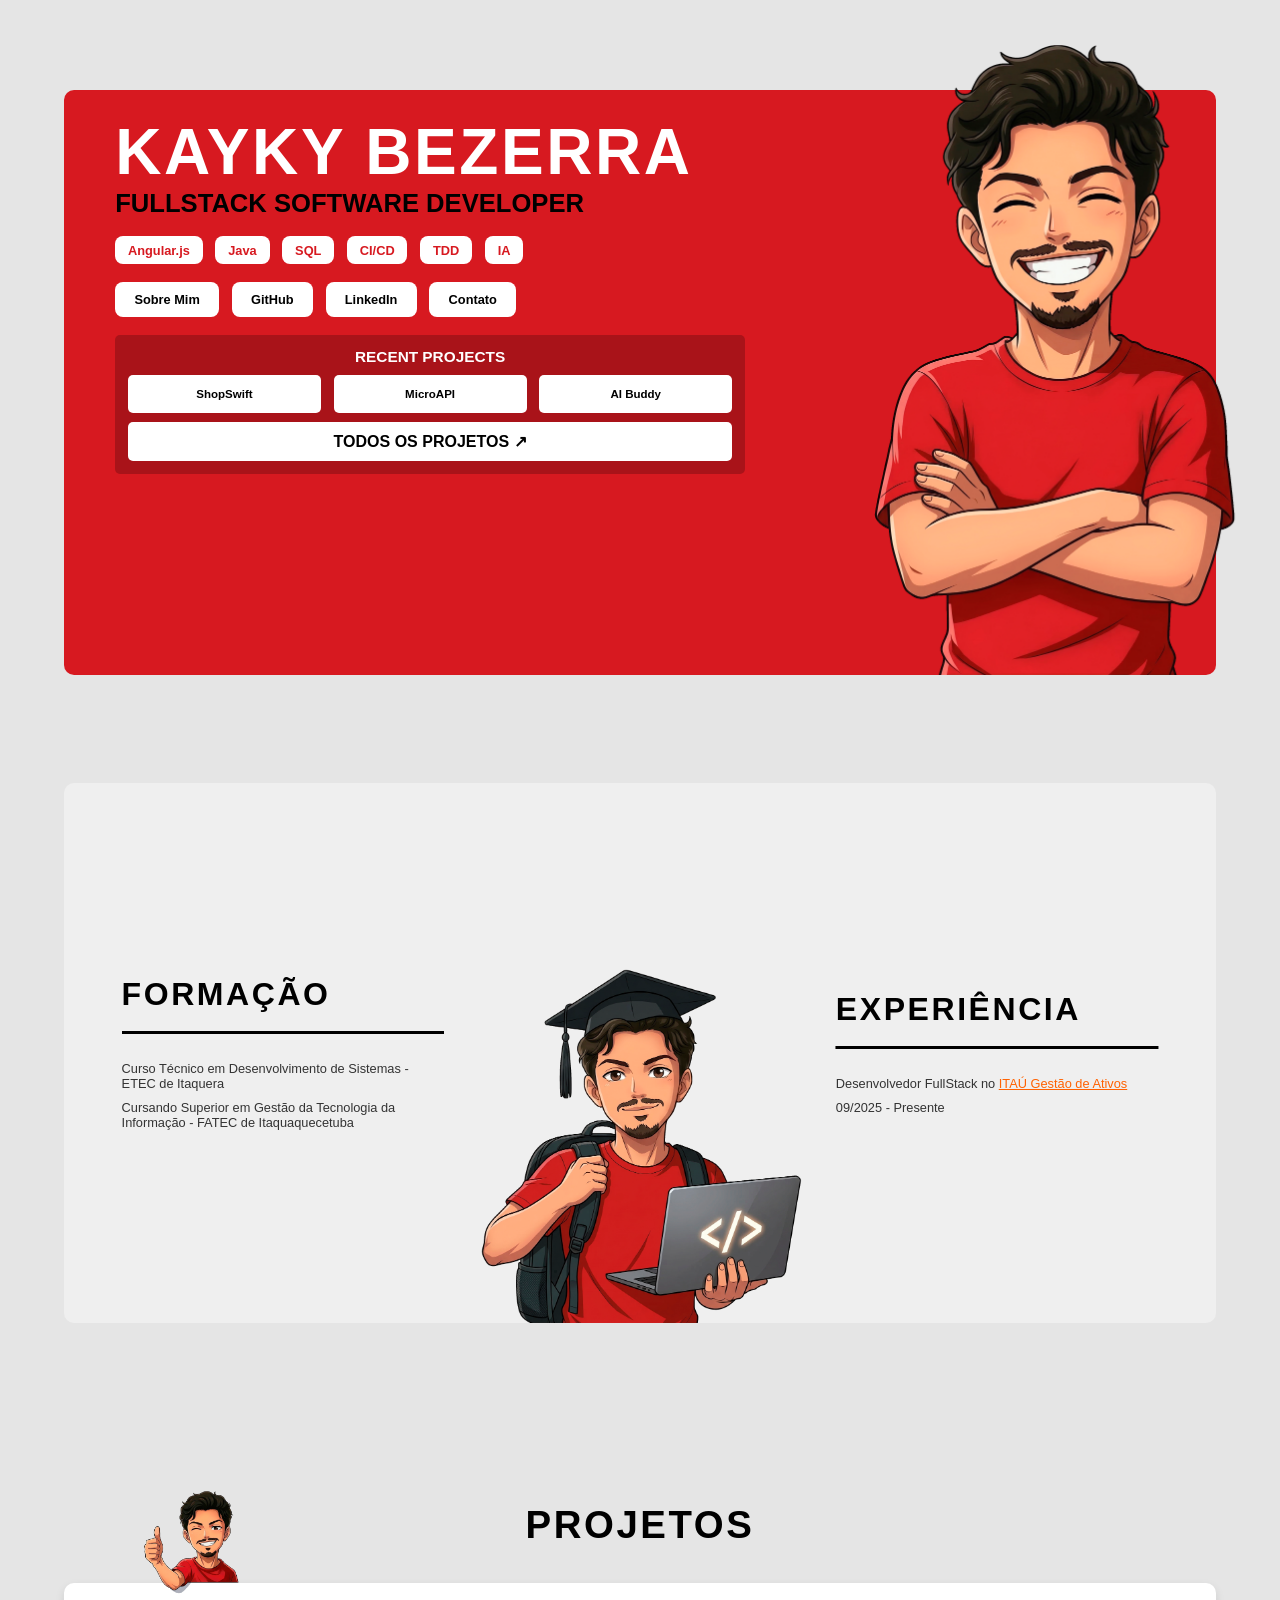
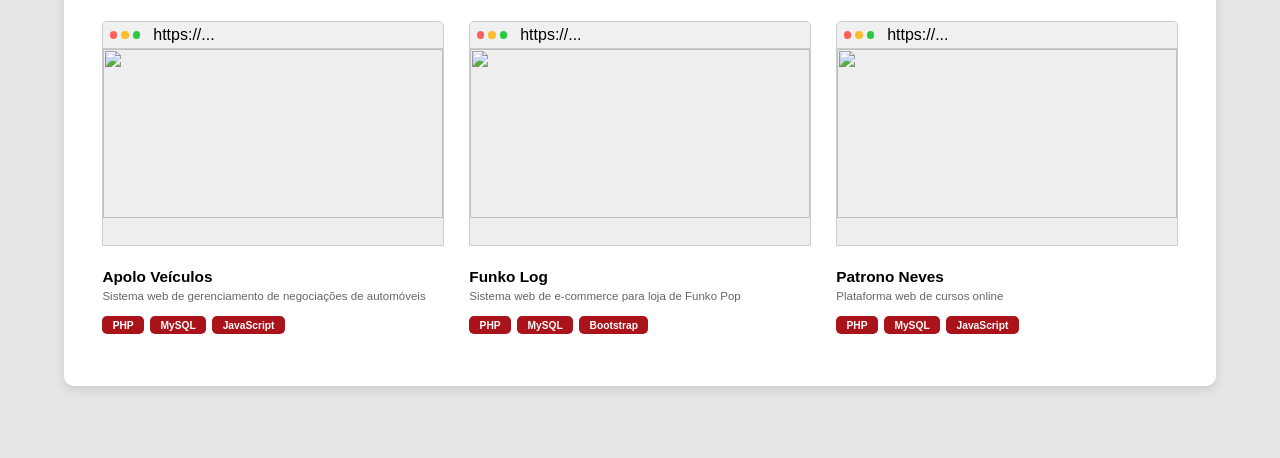
==== portfolio/pages/index.html @ 353b305b "Add files via upload" ====
<!DOCTYPE html>
<html lang="pt-br">
<head>
  <meta charset="UTF-8">
  <title>Kayky Bezerra</title>
  <link rel="stylesheet" href="../styles/style.css"> 
</head>
<body>

  <!-- HOME -->
  <div class="container" id="home">
    <div class="left">
      <div class="text">
        <h1>KAYKY BEZERRA</h1>
        <h2>FULLSTACK SOFTWARE DEVELOPER</h2>
      </div>

      <div class="techs">
        <div class="tech">Angular.js</div>
        <div class="tech">Java</div>
        <div class="tech">SQL</div>
        <div class="tech">CI/CD</div>
        <div class="tech">TDD</div>
        <div class="tech">IA</div>
      </div>

      <div class="action-links">
        <a href="#sobre-secao" class="link-btn">Sobre Mim</a>
        <a href="#github" class="link-btn">GitHub</a>
        <a href="#linkedin" class="link-btn">LinkedIn</a>
        <a href="#contato" class="link-btn">Contato</a>
      </div>

      <div class="projects-preview">
        <h3>RECENT PROJECTS</h3>
        <div class="cards">
          <div class="card">ShopSwift</div>
          <div class="card">MicroAPI</div>
          <div class="card">AI Buddy</div>
        </div>
        <a href="#projetos-secao" class="cta-btn">TODOS OS PROJETOS ↗</a>
      </div>
    </div>

    <img src="../images/logoPrincipal.png" class="character" alt="Kayky Bezerra">
  </div>

  <!-- SOBRE -->
<section id="sobre-secao">
  <div class="sobre-container">

    <div class="sobre-coluna esquerda">
      <h2>FORMAÇÃO</h2>
      <div class="linha"></div>
      <p>Curso Técnico em Desenvolvimento de Sistemas - ETEC de Itaquera</p>
      <p>Cursando Superior em Gestão da Tecnologia da Informação - FATEC de Itaquaquecetuba</p>
    </div>

    <img src="../images/aboutMe.png" class="sobre-personagem" alt="Kayky Sobre">

    <div class="sobre-coluna direita">
      <h2>EXPERIÊNCIA</h2>
      <div class="linha"></div>
      <p>
        Desenvolvedor FullStack no 
        <a href="https://iga.itau.com.br/#/home"
          style="color: #ff6202; text-decoration-color: #ff6202;">
          ITAÚ Gestão de Ativos
        </a>
      </p>
      <p>09/2025 - Presente</p>
    </div>

  </div>
</section>

  <!-- PROJETOS -->
  <section id="projetos-secao">
    <div id="projetos-titulo">
      <h2>PROJETOS</h2>
    </div>

    <div class="projetos-container">
      <img src="../images/logoprojetos.png" class="character-joinha" alt="Kayky Bezerra Joinha">

      <div class="projetos-grid">

        <div class="projeto-card">
          <div class="projeto-browser">
            <div class="browser-bar">
              <div class="controls">
                <span class="red"></span>
                <span class="yellow"></span>
                <span class="green"></span>
              </div>
              <div class="address">https://...</div>
            </div>
            <img src="../images/previewApolo.png">
          </div>
          <div class="projeto-info">
            <h4>Apolo Veículos</h4>
            <p>Sistema web de gerenciamento de negociações de automóveis</p>
            <div class="projeto-tags">
              <span class="tag">PHP</span>
              <span class="tag">MySQL</span>
              <span class="tag">JavaScript</span>
            </div>
          </div>
        </div>

        <div class="projeto-card">
          <div class="projeto-browser">
            <div class="browser-bar">
              <div class="controls">
                <span class="red"></span>
                <span class="yellow"></span>
                <span class="green"></span>
              </div>
              <div class="address">https://...</div>
            </div>
            <img src="../images/previewFunko.png">
          </div>
          <div class="projeto-info">
            <h4>Funko Log</h4>
            <p>Sistema web de e-commerce para loja de Funko Pop</p>
            <div class="projeto-tags">
              <span class="tag">PHP</span>
              <span class="tag">MySQL</span>
              <span class="tag">Bootstrap</span>
            </div>
          </div>
        </div>

        <div class="projeto-card">
          <div class="projeto-browser">
            <div class="browser-bar">
              <div class="controls">
                <span class="red"></span>
                <span class="yellow"></span>
                <span class="green"></span>
              </div>
              <div class="address">https://...</div>
            </div>
            <img src="../images/previewPatrono.png">
          </div>
          <div class="projeto-info">
            <h4>Patrono Neves</h4>
            <p>Plataforma web de cursos online</p>
            <div class="projeto-tags">
              <span class="tag">PHP</span>
              <span class="tag">MySQL</span>
              <span class="tag">JavaScript</span>
            </div>
          </div>
        </div>

      </div>
    </div>
  </section>

  <section id="github"></section>
  <section id="linkedin"></section>
  <section id="contato"></section>

</body>
<script>
const sobre = document.querySelector("#sobre-secao");

const observer = new IntersectionObserver(entries => {
  entries.forEach(entry => {
    if (entry.isIntersecting) {
      sobre.classList.add("animar");
    }
  });
}, { threshold: 0.4 });

observer.observe(sobre);
</script>
</html>
---- portfolio/styles/style.css ----
* {
  margin: 0;
  padding: 0;
  box-sizing: border-box;
  font-family: Arial, sans-serif;
}

html {
  scroll-behavior: smooth;
  background: #e5e5e5;
}

body {
  height: auto;
  min-height: 100vh;
  display: block;
  overflow-x: hidden;
  background: #e5e5e5;
}

/* CONTAINER PRINCIPAL */
.container {
  width: 100vw;
  height: 65vh;
  margin-top: 7vw; /* Centraliza horizontalmente */
  position: relative;
  border-radius: 10px;
  overflow: visible;
  display: flex;
  justify-content: center;
}

.left {
  width: 90%;
  background: #d71920;
  border-radius: 10px;
  padding: 2% 4%;
  position: relative;
  transform: translateX(-100%);
  opacity: 0;
  animation: bgAnim 1s ease forwards;
  display: flex;
  flex-direction: column;
  gap: 2vh;
}

.text {
  color: white;
  transform: translateY(-50px);
  opacity: 0;
  animation: textAnim 1s ease forwards;
  animation-delay: 0.5s;
}

.text h1 { font-size: 5vw; letter-spacing: 0.2vw; }
.text h2 { font-size: 2vw; color: black; }

.techs {
  display: flex;
  gap: 1vw;
  transform: translateY(50px);
  opacity: 0;
  animation: techAnim 1s ease forwards;
  animation-delay: 0.7s;
}

.tech {
  background: white;
  color: #d71920;
  padding: 0.5vw 1vw;
  border-radius: 8px;
  font-weight: bold;
  font-size: 1vw;
}

.action-links {
  display: flex;
  gap: 1vw;
  transform: translateY(50px);
  opacity: 0;
  animation: techAnim 1s ease forwards;
  animation-delay: 0.9s;
}

.link-btn {
  background: white;
  color: black;
  text-decoration: none;
  padding: 0.8vw 1.5vw;
  border-radius: 8px;
  font-weight: bold;
  font-size: 1vw;
  transition: 0.3s;
}

.link-btn:hover { background: #f0f0f0; transform: scale(1.05); }

.projects-preview {
  background: #a91319;
  padding: 1vw;
  border-radius: 5px;
  width: 60%;
  color: white;
  transform: translateY(50px);
  opacity: 0;
  animation: techAnim 1s ease forwards;
  animation-delay: 1.1s;
}

.projects-preview h3 { font-size: 1.2vw; text-align: center; margin-bottom: 1vh; }
.cards { display: flex; gap: 1vw; margin-bottom: 1vh; }

.card {
  flex: 1;
  background: white;
  color: black;
  text-align: center;
  padding: 1vw;
  border-radius: 5px;
  font-size: 0.9vw;
  font-weight: bold;
  /* width: 82%; */
}

.cta-btn {
  display: block;
  text-align: center;
  background: white;
  color: black;
  text-decoration: none;
  padding: 0.8vw;
  border-radius: 5px;
  font-weight: bold;
  transition: 0.3s;
}

.cta-btn:hover { background: #eee; }

.character {
  position: absolute;
  right: 1%;
  bottom: 0;
  height: 110%;
  transform: translateX(100%);
  opacity: 0;
  animation: charAnim 1s ease forwards;
  animation-delay: 0.8s;
  pointer-events: none;
}

/* SEÇÃO DE PROJETOS */
#projetos-secao {
  position: relative;
  width: 100%;
  display: flex;
  flex-direction: column;
  align-items: center;
  padding: 8vh 0;
  gap: 4vh;
}

#projetos-titulo h2 {
  font-size: 3vw;
  letter-spacing: 0.2vw;
  color: black;
  font-weight: bold;
}

.projetos-container {
  width: 90vw;
  background: white;
  border-radius: 10px;
  padding: 3vw;
  position: relative;
  z-index: 1;
  box-shadow: 0 4px 10px rgba(0,0,0,0.1);
}

.character-joinha {
  position: absolute;
  top: -7.4vw; /* Ajuste para o braço vazar */
  /* right: 2%; */
  width: 15vw;
  z-index: 2;
  pointer-events: none;
}

.projetos-grid {
  display: flex;
  gap: 2vw;
}

.projeto-card {
  flex: 1;
  display: flex;
  flex-direction: column;
  gap: 1vh;
}

.projeto-browser {
  height: 25vh;
  border: 1px solid #ccc;
  border-radius: 5px 5px 0 0;
  background: #eee;
  position: relative;
  overflow: hidden;
}

.browser-bar {
  height: 3vh;
  background: #f0f0f0;
  border-bottom: 1px solid #ccc;
  display: flex;
  align-items: center;
  padding: 0 0.5vw;
  gap: 1vw;
}

.controls {
  display: flex;
  gap: 0.3vw;
}

.controls span {
  width: 0.6vw;
  height: 0.6vw;
  border-radius: 50%;
}

.red { background: #ff5f57; }
.yellow { background: #ffbd2e; }
.green { background: #28ca41; }

.projeto-browser img {
  width: 100%;
  height: calc(100% - 3vh);
  object-fit: cover;
  display: block;
}

.projeto-info {
  padding: 1vw 0;
  display: flex;
  flex-direction: column;
  gap: 0.5vh;
}

.projeto-info h4 { font-size: 1.2vw; font-weight: bold; }
.projeto-info p { font-size: 0.9vw; color: #666; }

.projeto-tags {
  display: flex;
  gap: 0.5vw;
  margin-top: 1vh;
}

.tag {
  background: #a91319;
  color: white;
  padding: 0.3vw 0.8vw;
  border-radius: 5px;
  font-size: 0.8vw;
  font-weight: bold;
}


/* SEÇÃO SOBRE */
/* =========================
   SEÇÃO SOBRE (COM ANIMAÇÃO)
   ========================= */

#sobre-secao {
  width: 100%;
  padding: 12vh 0;
  display: flex;
  justify-content: center;
}

.sobre-container {
  width: 90vw;
  height: 60vh;
  background: #efefef;
  border-radius: 10px;
  position: relative;
  overflow: hidden;
}

/* PERSONAGEM NO CENTRO */
.sobre-personagem {
  position: absolute;
  left: 50%;
  bottom: 0;
  transform: translateX(-50%);
  width: 26vw;
  z-index: 2;
  pointer-events: none;
}

/* COLUNAS DE TEXTO */
.sobre-coluna {
  position: absolute;
  top: 50%;
  width: 28%;
  transform: translate(-50%, -50%);
  opacity: 0;
  transition: all 1.2s ease;
  z-index: 1;
  display: flex;
  flex-direction: column;
  gap: 1vh;
}

/* ambas começam no centro */
.esquerda {
  left: 50%;
}

.direita {
  left: 50%;
}

/* títulos e textos */
.sobre-coluna h2 {
  font-size: 2.5vw;
  letter-spacing: 0.2vw;
}

.sobre-coluna p {
  font-size: 1vw;
  color: #333;
}

.linha {
  width: 100%;
  height: 3px;
  background: black;
  margin: 1vh 0 2vh 0;
}

/* =========================
   ESTADO FINAL DA ANIMAÇÃO
   ========================= */

#sobre-secao.animar .esquerda {
  left: 5%;
  transform: translateY(-50%);
  opacity: 1;
}

#sobre-secao.animar .direita {
  left: 95%;
  transform: translate(-100%, -50%);
  opacity: 1;
}

/* ANIMAÇÕES */
@keyframes bgAnim { to { transform: translateX(0); opacity: 1; } }
@keyframes textAnim { to { transform: translateY(0); opacity: 1; } }
@keyframes charAnim { to { transform: translateX(0); opacity: 1; } }
@keyframes techAnim { to { transform: translateY(0); opacity: 1; } }
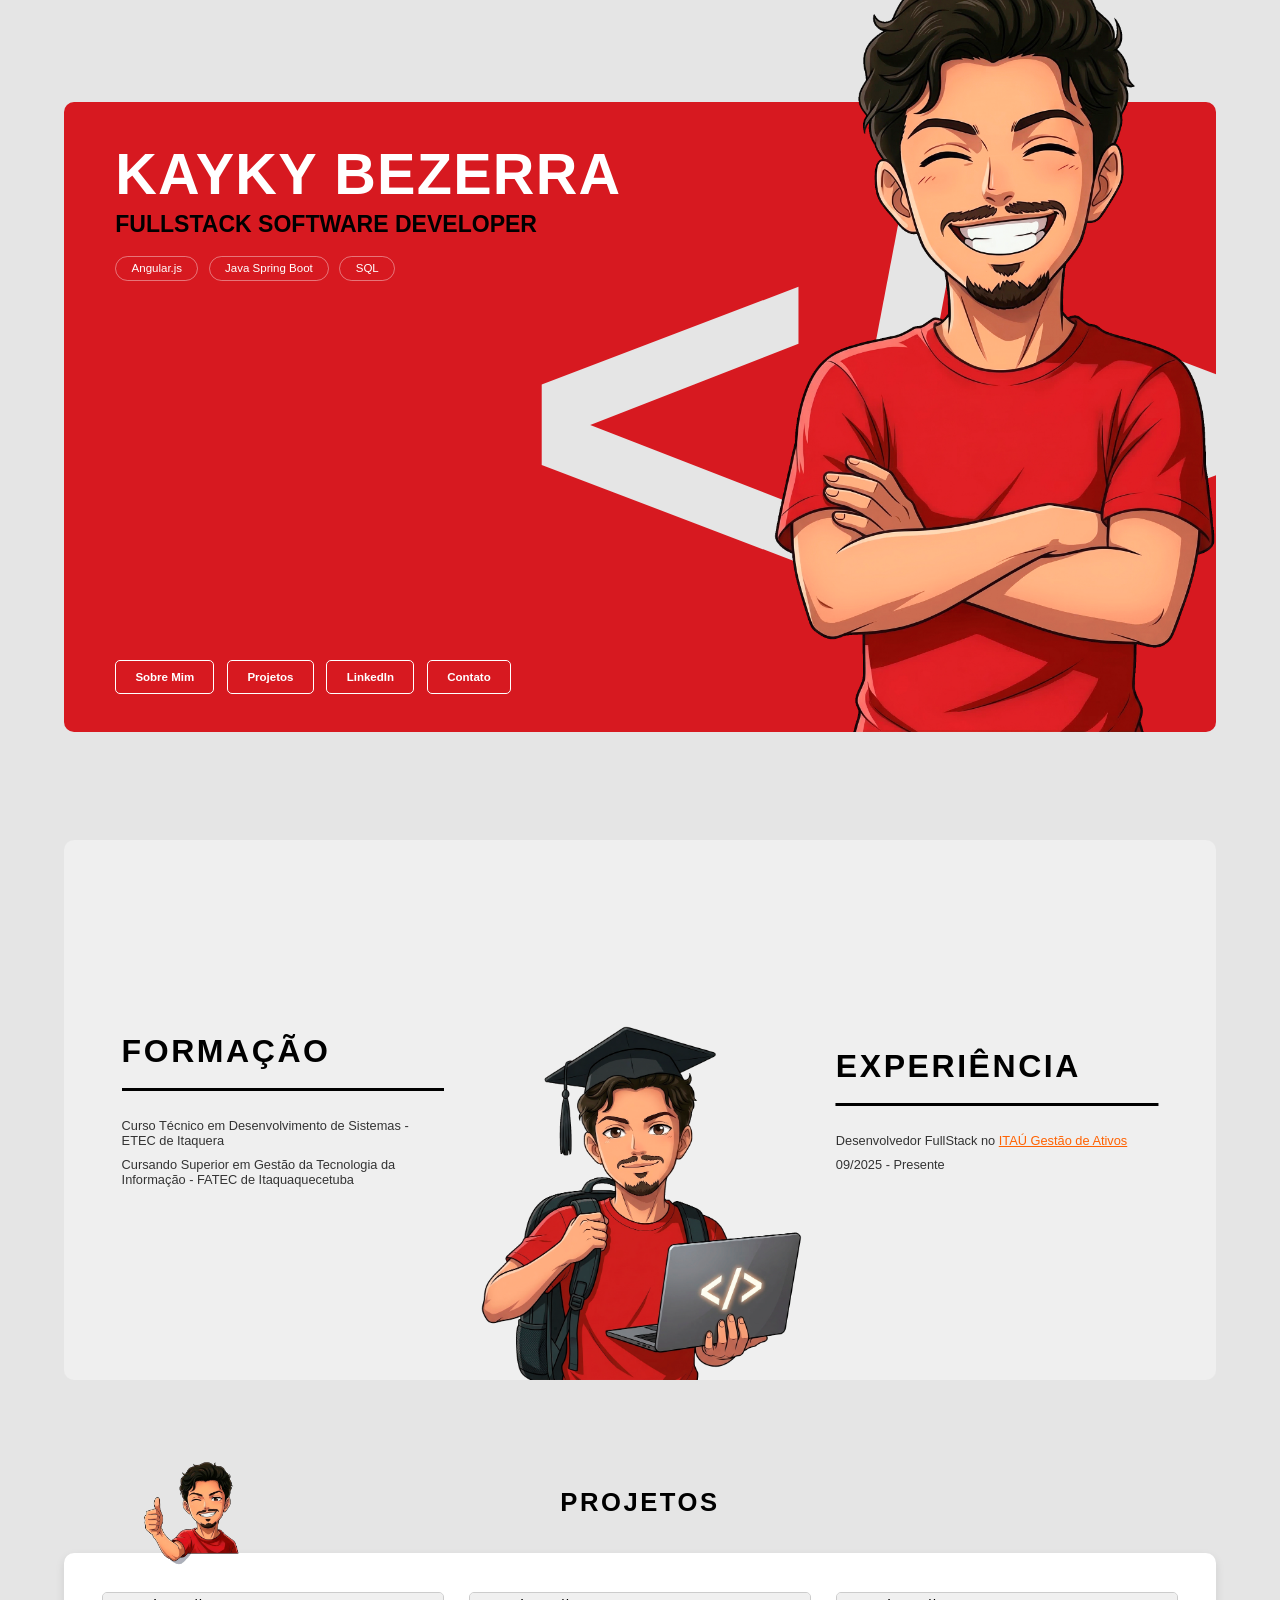
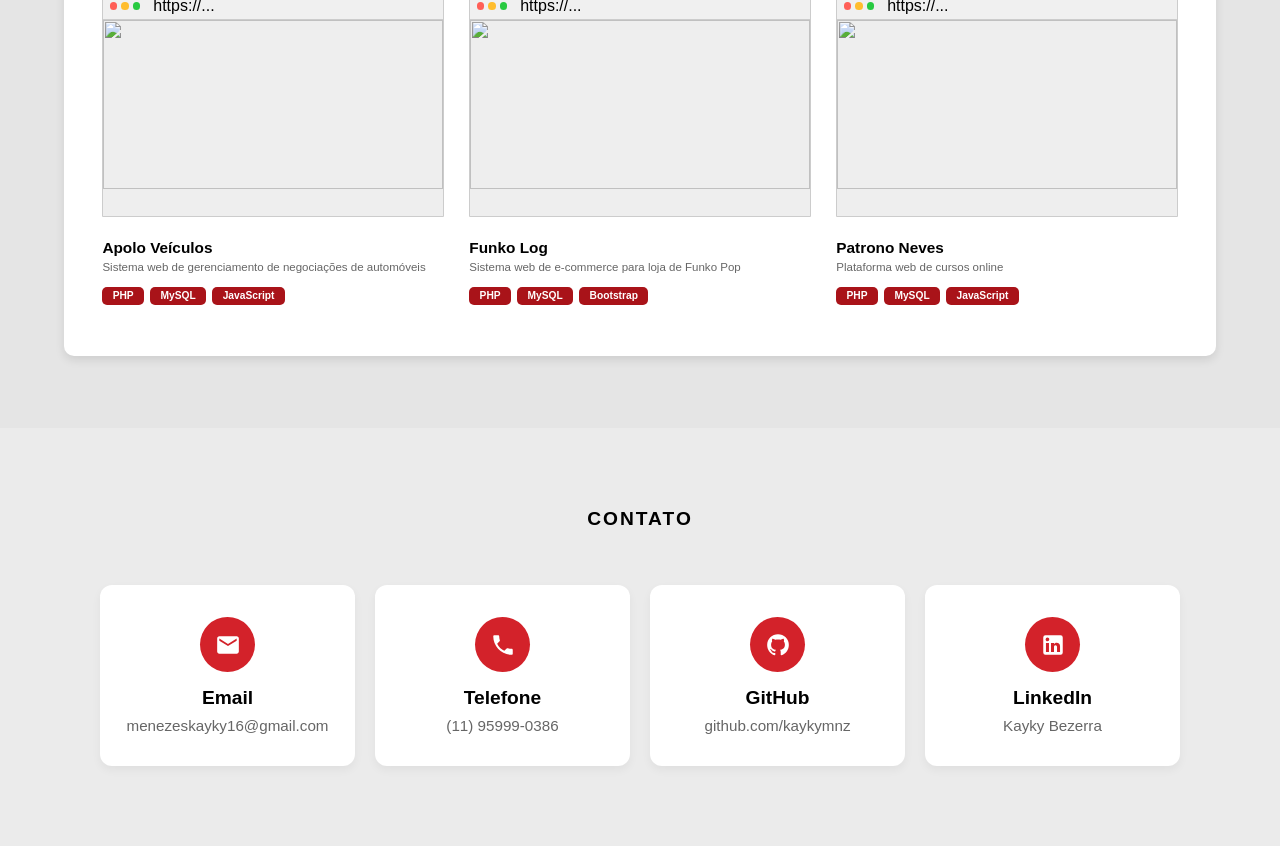
==== commit 68058381: "alterações" ====
--- a/portfolio/pages/index.html
+++ b/portfolio/pages/index.html
@@ -7,46 +7,34 @@
 </head>
 <body>
 
-  <!-- HOME -->
-  <div class="container" id="home">
+<div class="container" id="home">
     <div class="left">
-      <div class="text">
-        <h1>KAYKY BEZERRA</h1>
-        <h2>FULLSTACK SOFTWARE DEVELOPER</h2>
-      </div>
-
-      <div class="techs">
-        <div class="tech">Angular.js</div>
-        <div class="tech">Java</div>
-        <div class="tech">SQL</div>
-        <div class="tech">CI/CD</div>
-        <div class="tech">TDD</div>
-        <div class="tech">IA</div>
+      <div class="code-decoration">&lt; / &gt;</div>
+      
+      <div class="content-top">
+        <div class="text">
+          <h1>KAYKY BEZERRA</h1>
+          <h2>FULLSTACK SOFTWARE DEVELOPER</h2>
+        </div>
+        <div class="techs">
+          <div class="tech">Angular.js</div>
+          <div class="tech">Java Spring Boot</div>
+          <div class="tech">SQL</div>
+        </div>
       </div>
 
       <div class="action-links">
         <a href="#sobre-secao" class="link-btn">Sobre Mim</a>
-        <a href="#github" class="link-btn">GitHub</a>
+        <a href="#projetos-secao" class="link-btn">Projetos</a>
         <a href="#linkedin" class="link-btn">LinkedIn</a>
-        <a href="#contato" class="link-btn">Contato</a>
-      </div>
-
-      <div class="projects-preview">
-        <h3>RECENT PROJECTS</h3>
-        <div class="cards">
-          <div class="card">ShopSwift</div>
-          <div class="card">MicroAPI</div>
-          <div class="card">AI Buddy</div>
-        </div>
-        <a href="#projetos-secao" class="cta-btn">TODOS OS PROJETOS ↗</a>
+        <a href="#contato-secao" class="link-btn">Contato</a>
       </div>
     </div>
 
     <img src="../images/logoPrincipal.png" class="character" alt="Kayky Bezerra">
   </div>
 
-  <!-- SOBRE -->
-<section id="sobre-secao">
+  <section id="sobre-secao">
   <div class="sobre-container">
 
     <div class="sobre-coluna esquerda">
@@ -74,7 +62,6 @@
   </div>
 </section>
 
-  <!-- PROJETOS -->
   <section id="projetos-secao">
     <div id="projetos-titulo">
       <h2>PROJETOS</h2>
@@ -158,9 +145,46 @@
     </div>
   </section>
 
-  <section id="github"></section>
-  <section id="linkedin"></section>
-  <section id="contato"></section>
+  <section id="contato-secao">
+    <div class="contato-header">
+      <h2>CONTATO</h2>
+      <!-- <p>Vamos colaborar? Entre em contato comigo</p> -->
+    </div>
+    
+    <div class="contato-grid">
+      <a href="mailto:menezeskayky16@gmail.com" class="contato-card">
+        <div class="icone-circulo">
+          <svg viewBox="0 0 24 24"><path d="M20 4H4c-1.1 0-1.99.9-1.99 2L2 18c0 1.1.9 2 2 2h16c1.1 0 2-.9 2-2V6c0-1.1-.9-2-2-2zm0 4l-8 5-8-5V6l8 5 8-5v2z"/></svg>
+        </div>
+        <h3>Email</h3>
+        <span>menezeskayky16@gmail.com</span>
+      </a>
+
+      <a href="tel:+5511959990386" class="contato-card">
+        <div class="icone-circulo">
+          <svg viewBox="0 0 24 24"><path d="M6.62 10.79c1.44 2.83 3.76 5.14 6.59 6.59l2.2-2.2c.27-.27.67-.36 1.02-.24 1.12.37 2.33.57 3.57.57.55 0 1 .45 1 1V20c0 .55-.45 1-1 1-9.39 0-17-7.61-17-17 0-.55.45-1 1-1h3.5c.55 0 1 .45 1 1 0 1.25.2 2.45.57 3.57.11.35.03.74-.25 1.02l-2.2 2.2z"/></svg>
+        </div>
+        <h3>Telefone</h3>
+        <span>(11) 95999-0386</span>
+      </a>
+
+      <a href="https://github.com/kaykymnz" target="_blank" class="contato-card">
+        <div class="icone-circulo">
+          <svg viewBox="0 0 24 24"><path d="M12 2A10 10 0 0 0 2 12c0 4.42 2.87 8.17 6.84 9.5.5.08.66-.23.66-.5v-1.69c-2.77.6-3.36-1.34-3.36-1.34-.45-1.16-1.11-1.47-1.11-1.47-.91-.62.07-.6.07-.6 1 .07 1.53 1.03 1.53 1.03.87 1.52 2.34 1.07 2.91.83.09-.65.35-1.09.63-1.34-2.22-.25-4.55-1.11-4.55-4.92 0-1.11.38-2 1.03-2.71-.1-.25-.45-1.29.1-2.64 0 0 .84-.27 2.75 1.02.79-.22 1.65-.33 2.5-.33.85 0 1.71.11 2.5.33 1.91-1.29 2.75-1.02 2.75-1.02.55 1.35.2 2.39.1 2.64.65.71 1.03 1.6 1.03 2.71 0 3.82-2.34 4.66-4.57 4.91.36.31.69.92.69 1.85V21c0 .27.16.59.67.5C19.14 20.16 22 16.42 22 12A10 10 0 0 0 12 2z"/></svg>
+        </div>
+        <h3>GitHub</h3>
+        <span>github.com/kaykymnz</span>
+      </a>
+
+      <a href="https://linkedin.com/in/kaykybezerra" target="_blank" class="contato-card">
+        <div class="icone-circulo">
+          <svg viewBox="0 0 24 24"><path d="M19 3a2 2 0 0 1 2 2v14a2 2 0 0 1-2 2H5a2 2 0 0 1-2-2V5a2 2 0 0 1 2-2h14m-.5 15.5v-5.3a3.26 3.26 0 0 0-3.26-3.26c-.85 0-1.84.52-2.32 1.3v-1.11h-2.79v8.37h2.79v-4.93c0-.77.62-1.4 1.39-1.4a1.4 1.4 0 0 1 1.4 1.4v4.93h2.79M6.88 8.56a1.68 1.68 0 0 0 1.68-1.68c0-.93-.75-1.69-1.68-1.69a1.69 1.69 0 0 0-1.69 1.69c0 .93.76 1.68 1.69 1.68m1.39 9.94v-8.37H5.5v8.37h2.77z"/></svg>
+        </div>
+        <h3>LinkedIn</h3>
+        <span>Kayky Bezerra</span>
+      </a>
+    </div>
+  </section>
 
 </body>
 <script>
--- a/portfolio/styles/style.css
+++ b/portfolio/styles/style.css
@@ -21,8 +21,8 @@
 /* CONTAINER PRINCIPAL */
 .container {
   width: 100vw;
-  height: 65vh;
-  margin-top: 7vw; /* Centraliza horizontalmente */
+  height: 70vh; /* Altura ajustada para o formato banner */
+  margin-top: 8vw;
   position: relative;
   border-radius: 10px;
   overflow: visible;
@@ -32,16 +32,39 @@
 
 .left {
   width: 90%;
+  height: 100%;
   background: #d71920;
   border-radius: 10px;
-  padding: 2% 4%;
+  padding: 3% 4%;
   position: relative;
   transform: translateX(-100%);
   opacity: 0;
   animation: bgAnim 1s ease forwards;
   display: flex;
   flex-direction: column;
-  gap: 2vh;
+  justify-content: space-between; /* Separa o topo dos links na base */
+  overflow: hidden; /* Evita que a arte de fundo vaze */
+}
+
+/* Arte de Fundo (</>) */
+.code-decoration {
+  position: absolute;
+  right: 2%;
+  top: 50%;
+  /* transform: translateY(-50%); */
+  font-size: 40vw;
+  font-weight: 900;
+  color: #e5e5e5;
+  font-family: Arial, sans-serif;
+  line-height: 0;
+  letter-spacing: -5.5vw;
+  pointer-events: none;
+  z-index: 0;
+}
+
+.content-top {
+  position: relative;
+  z-index: 1;
 }
 
 .text {
@@ -52,12 +75,14 @@
   animation-delay: 0.5s;
 }
 
-.text h1 { font-size: 5vw; letter-spacing: 0.2vw; }
-.text h2 { font-size: 2vw; color: black; }
+.text h1 { font-size: 4.5vw; letter-spacing: 0.1vw; margin-bottom: 0.5vh; }
+.text h2 { font-size: 1.8vw; color: black; font-weight: 800; }
 
 .techs {
   display: flex;
-  gap: 1vw;
+  gap: 0.8vw;
+  flex-wrap: wrap;
+  margin-top: 2vh;
   transform: translateY(50px);
   opacity: 0;
   animation: techAnim 1s ease forwards;
@@ -65,87 +90,54 @@
 }
 
 .tech {
+  background: transparent;
+  color: white;
+  padding: 0.4vw 1.2vw;
+  border-radius: 20px;
+  font-size: 0.9vw;
+  border: 1px solid rgba(255, 255, 255, 0.4);
+}
+
+.action-links {
+  display: flex;
+  gap: 1vw;
+  position: relative;
+  z-index: 1;
+  transform: translateY(50px);
+  opacity: 0;
+  animation: techAnim 1s ease forwards;
+  animation-delay: 0.9s;
+}
+
+.link-btn {
+  background: transparent;
+  color: white;
+  text-decoration: none;
+  padding: 0.8vw 1.5vw;
+  border-radius: 5px;
+  border: 1px solid white;
+  font-weight: bold;
+  font-size: 0.9vw;
+  transition: all 0.3s ease;
+  cursor: pointer;
+}
+
+.link-btn:hover {
   background: white;
   color: #d71920;
-  padding: 0.5vw 1vw;
-  border-radius: 8px;
-  font-weight: bold;
-  font-size: 1vw;
-}
-
-.action-links {
-  display: flex;
-  gap: 1vw;
-  transform: translateY(50px);
-  opacity: 0;
-  animation: techAnim 1s ease forwards;
-  animation-delay: 0.9s;
-}
-
-.link-btn {
-  background: white;
-  color: black;
-  text-decoration: none;
-  padding: 0.8vw 1.5vw;
-  border-radius: 8px;
-  font-weight: bold;
-  font-size: 1vw;
-  transition: 0.3s;
-}
-
-.link-btn:hover { background: #f0f0f0; transform: scale(1.05); }
-
-.projects-preview {
-  background: #a91319;
-  padding: 1vw;
-  border-radius: 5px;
-  width: 60%;
-  color: white;
-  transform: translateY(50px);
-  opacity: 0;
-  animation: techAnim 1s ease forwards;
-  animation-delay: 1.1s;
-}
-
-.projects-preview h3 { font-size: 1.2vw; text-align: center; margin-bottom: 1vh; }
-.cards { display: flex; gap: 1vw; margin-bottom: 1vh; }
-
-.card {
-  flex: 1;
-  background: white;
-  color: black;
-  text-align: center;
-  padding: 1vw;
-  border-radius: 5px;
-  font-size: 0.9vw;
-  font-weight: bold;
-  /* width: 82%; */
-}
-
-.cta-btn {
-  display: block;
-  text-align: center;
-  background: white;
-  color: black;
-  text-decoration: none;
-  padding: 0.8vw;
-  border-radius: 5px;
-  font-weight: bold;
-  transition: 0.3s;
-}
-
-.cta-btn:hover { background: #eee; }
+}
 
 .character {
   position: absolute;
-  right: 1%;
+  right: 2%;
   bottom: 0;
-  height: 110%;
+  height: 125%; /* Faz o personagem vazar do banner */
   transform: translateX(100%);
   opacity: 0;
   animation: charAnim 1s ease forwards;
   animation-delay: 0.8s;
   pointer-events: none;
+  z-index: 2;
 }
 
 /* SEÇÃO DE PROJETOS */
@@ -157,10 +149,11 @@
   align-items: center;
   padding: 8vh 0;
   gap: 4vh;
+  margin-top: -8vh;
 }
 
 #projetos-titulo h2 {
-  font-size: 3vw;
+  font-size: 2vw;
   letter-spacing: 0.2vw;
   color: black;
   font-weight: bold;
@@ -178,8 +171,7 @@
 
 .character-joinha {
   position: absolute;
-  top: -7.4vw; /* Ajuste para o braço vazar */
-  /* right: 2%; */
+  top: -7.4vw;
   width: 15vw;
   z-index: 2;
   pointer-events: none;
@@ -265,10 +257,6 @@
 
 
 /* SEÇÃO SOBRE */
-/* =========================
-   SEÇÃO SOBRE (COM ANIMAÇÃO)
-   ========================= */
-
 #sobre-secao {
   width: 100%;
   padding: 12vh 0;
@@ -285,7 +273,6 @@
   overflow: hidden;
 }
 
-/* PERSONAGEM NO CENTRO */
 .sobre-personagem {
   position: absolute;
   left: 50%;
@@ -296,7 +283,6 @@
   pointer-events: none;
 }
 
-/* COLUNAS DE TEXTO */
 .sobre-coluna {
   position: absolute;
   top: 50%;
@@ -310,16 +296,9 @@
   gap: 1vh;
 }
 
-/* ambas começam no centro */
-.esquerda {
-  left: 50%;
-}
-
-.direita {
-  left: 50%;
-}
-
-/* títulos e textos */
+.esquerda { left: 50%; }
+.direita { left: 50%; }
+
 .sobre-coluna h2 {
   font-size: 2.5vw;
   letter-spacing: 0.2vw;
@@ -337,10 +316,6 @@
   margin: 1vh 0 2vh 0;
 }
 
-/* =========================
-   ESTADO FINAL DA ANIMAÇÃO
-   ========================= */
-
 #sobre-secao.animar .esquerda {
   left: 5%;
   transform: translateY(-50%);
@@ -351,6 +326,92 @@
   left: 95%;
   transform: translate(-100%, -50%);
   opacity: 1;
+}
+
+/* --- SESSÃO DE CONTATO --- */
+#contato-secao {
+  padding: 80px 20px;
+  background-color: #ebebeb; /* Mantém o tom do fundo do portfólio */
+  text-align: center;
+}
+
+.contato-header h2 {
+  font-size: 1.5vw;
+  color: #000;
+  letter-spacing: 2px;
+  margin-bottom: 55px;
+}
+
+.contato-header p {
+  color: #555;
+  font-size: 1.1rem;
+  margin-bottom: 40px;
+}
+
+.contato-grid {
+  display: flex;
+  flex-wrap: wrap;
+  gap: 20px;
+  justify-content: center;
+  max-width: 1100px;
+  margin: 0 auto;
+}
+
+.contato-card {
+  background-color: #fff;
+  border: 2px solid transparent;
+  border-radius: 12px;
+  padding: 30px 20px;
+  width: calc(25% - 20px);
+  min-width: 220px;
+  text-decoration: none;
+  color: #333;
+  box-shadow: 0 4px 10px rgba(0,0,0,0.05);
+  transition: transform 0.3s ease, border-color 0.3s ease, box-shadow 0.3s ease;
+  display: flex;
+  flex-direction: column;
+  align-items: center;
+}
+
+.contato-card:hover {
+  transform: translateY(-8px);
+  border-color: #d3222a; /* Vermelho do tema */
+  box-shadow: 0 8px 20px rgba(211, 34, 42, 0.15);
+}
+
+.icone-circulo {
+  background-color: #d3222a;
+  color: #fff;
+  width: 55px;
+  height: 55px;
+  border-radius: 50%;
+  display: flex;
+  align-items: center;
+  justify-content: center;
+  margin-bottom: 15px;
+  transition: background-color 0.3s ease;
+}
+
+.contato-card:hover .icone-circulo {
+  background-color: #b01a21; /* Vermelho mais escuro no hover */
+}
+
+.icone-circulo svg {
+  width: 26px;
+  height: 26px;
+  fill: currentColor;
+}
+
+.contato-card h3 {
+  font-size: 1.2rem;
+  margin-bottom: 8px;
+  color: #000;
+}
+
+.contato-card span {
+  font-size: 0.95rem;
+  color: #666;
+  word-break: break-word;
 }
 
 /* ANIMAÇÕES */
